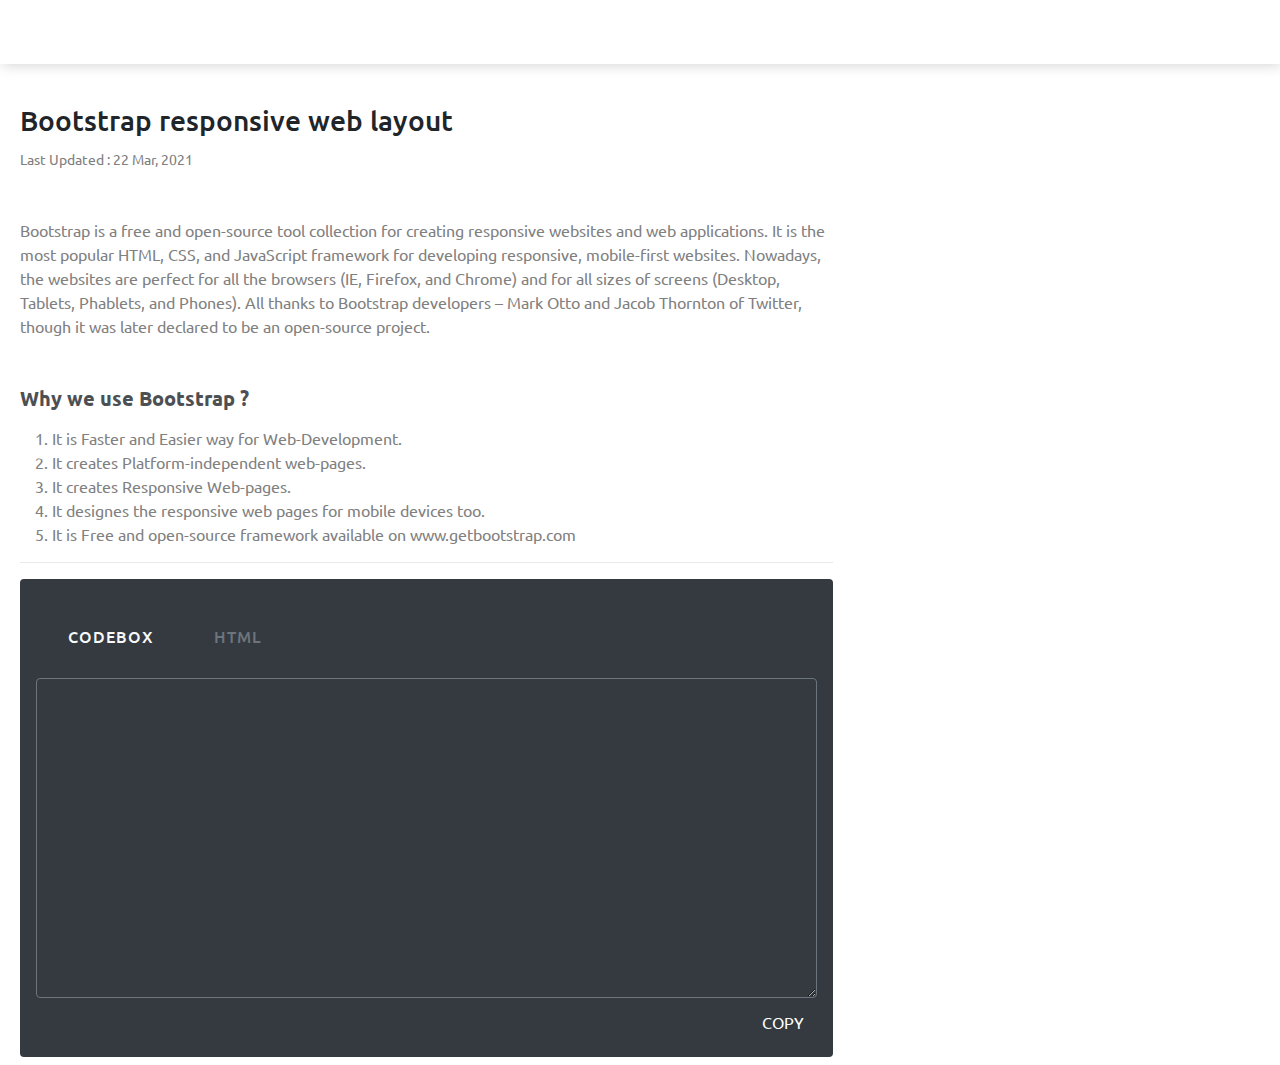
==== Blogs/Bslayout.html @ da3912bd "close" ====
<!DOCTYPE html>
<html>

<head>
  <meta charset="UTF-8">
  <meta name="viewport" content="width=device-width, initial-scale=1">
  <title>Bootstrap website layout</title>
  <!-- Bootstap 5.0.0-->
  <link rel="stylesheet" href="../res/bootstrap@5.0.0-alpha2.min.css">
  <link rel="stylesheet" href="../res/chartist.min.css">
  <!--Google fonts-->
  <link rel="preconnect" href="https://fonts.gstatic.com">
  <link href="https://fonts.googleapis.com/css2?family=Ubuntu&display=swap" rel="stylesheet">
  <!-- for mediaQuarries -->
  <link rel="stylesheet" href="style/mediaQuarrie.css">
  <!-- for Animation -->
  <link rel="stylesheet" href="../style/animation.css">
  <!-- for Mstyling -->
  <link rel="stylesheet" href="../style/blog.css">
</head>

<body>
  <header class="container-fluid header bg-white" style="overflow: hidden">
    <div class="row my-2" style="height: 3rem;">
      <div class="col-10 user-none">
        <img src="../media/logo.jpeg" alt="" class="w-25 logo-img">
      </div>
      <!-- menu box -->
      <div class="col-2 centerme">
        <button id="menuBtn" onclick="show()" class="p-3 menu-btn">
          <svg xmlns="http://www.w3.org/2000/svg" width="30" height="30" fill="currentColor" class="bi bi-list" viewBox="0 0 16 16">
            <path fill-rule="evenodd" d="M2.5 12a.5.5 0 0 1 .5-.5h10a.5.5 0 0 1 0 1H3a.5.5 0 0 1-.5-.5zm0-4a.5.5 0 0 1 .5-.5h10a.5.5 0 0 1 0 1H3a.5.5 0 0 1-.5-.5zm0-4a.5.5 0 0 1 .5-.5h10a.5.5 0 0 1 0 1H3a.5.5 0 0 1-.5-.5z" />
          </svg>
        </button>
      </div>
    </div>
  </header>
  <main>
    <div class="container-fluid" style="background:"> <br><br>
      <div class="row mt-5">
        <!-- Main column one -->
        <div class="col-md-8">
          <div class="innerbox bg-white p-2 rounded-top">
            <!-- Header Text -->
            <h3 class="article-header" id="ArticleHeader">
            </h3>
            <!-- Update Text -->
            <small class="article-update" id="ArticleUpdate">
            </small>
            <!-- paragraph Text -->
            <p class="article-paragraph mt-5" id="ArticlePara"></p>
            <!-- Related Image Text -->
            <img src="../media/m.png" alt="" class="w-100 rounded my-3">
            <!-- List text-->
            <h5 class="mb-3">Why we use Bootstrap ?</h5>
            <ol class="article-ol">
              <li class="article-li">It is Faster and Easier way for Web-Development.</li>
              <li class="article-li">It creates Platform-independent web-pages.</li>
              <li class="article-li">It creates Responsive Web-pages.</li>
              <li class="article-li">It designes the responsive web pages for mobile devices too.</li>
              <li class="article-li">It is Free and open-source framework available on www.getbootstrap.com</li>
            </ol>
            <hr>
            <!-- Steps -->
            <div class="codebox bg-dark p-3 rounded clearfix">
              <h6 class="text-light p-3 m-3 d-inline-block" style="letter-spacing: 1px">CODEBOX</h6>
              <h6 class="text-secondary p-3 ml-2 m-3 d-inline-block" style="letter-spacing: 1px">HTML</h6>
              <div class="codebox-inner clearfix">
                <!--
                Code Box 
                -->
                <textarea id="codearea" class="text-light border border-secondary p-3 rounded bg-dark">
                </textarea>
                <!--
                    Code Box 
                             -->
              </div>
              <button class="btn btn-dark float-right" onclick="copy()">COPY</button>
            </div>
          </div>
        </div>
        <!-- Main column two -->
        <div class="col-md-4">
          <div class="innerbox">
          </div>
        </div>
      </div>
  </main>
  <script src="../javascript/Blog01.js"></script>
</body>
<!--<script>
  var copyText = document.getElementById("codearea");

  function copy() {
    var copyText = document.getElementById("codearea");
    copyText.select();
    document.execCommand("copy");
    alert('Text Copied');
  }
</script>-->

</html>
---- res/chartist.min.css ----
.ct-double-octave:after,.ct-major-eleventh:after,.ct-major-second:after,.ct-major-seventh:after,.ct-major-sixth:after,.ct-major-tenth:after,.ct-major-third:after,.ct-major-twelfth:after,.ct-minor-second:after,.ct-minor-seventh:after,.ct-minor-sixth:after,.ct-minor-third:after,.ct-octave:after,.ct-perfect-fifth:after,.ct-perfect-fourth:after,.ct-square:after{content:"";clear:both}.ct-label{fill:rgba(0,0,0,.4);color:rgba(0,0,0,.4);font-size:.75rem;line-height:1}.ct-grid-background,.ct-line{fill:none}.ct-chart-bar .ct-label,.ct-chart-line .ct-label{display:block;display:-webkit-box;display:-moz-box;display:-ms-flexbox;display:-webkit-flex;display:flex}.ct-chart-donut .ct-label,.ct-chart-pie .ct-label{dominant-baseline:central}.ct-label.ct-horizontal.ct-start{-webkit-box-align:flex-end;-webkit-align-items:flex-end;-ms-flex-align:flex-end;align-items:flex-end;-webkit-box-pack:flex-start;-webkit-justify-content:flex-start;-ms-flex-pack:flex-start;justify-content:flex-start;text-align:left;text-anchor:start}.ct-label.ct-horizontal.ct-end{-webkit-box-align:flex-start;-webkit-align-items:flex-start;-ms-flex-align:flex-start;align-items:flex-start;-webkit-box-pack:flex-start;-webkit-justify-content:flex-start;-ms-flex-pack:flex-start;justify-content:flex-start;text-align:left;text-anchor:start}.ct-label.ct-vertical.ct-start{-webkit-box-align:flex-end;-webkit-align-items:flex-end;-ms-flex-align:flex-end;align-items:flex-end;-webkit-box-pack:flex-end;-webkit-justify-content:flex-end;-ms-flex-pack:flex-end;justify-content:flex-end;text-align:right;text-anchor:end}.ct-label.ct-vertical.ct-end{-webkit-box-align:flex-end;-webkit-align-items:flex-end;-ms-flex-align:flex-end;align-items:flex-end;-webkit-box-pack:flex-start;-webkit-justify-content:flex-start;-ms-flex-pack:flex-start;justify-content:flex-start;text-align:left;text-anchor:start}.ct-chart-bar .ct-label.ct-horizontal.ct-start{-webkit-box-align:flex-end;-webkit-align-items:flex-end;-ms-flex-align:flex-end;align-items:flex-end;-webkit-box-pack:center;-webkit-justify-content:center;-ms-flex-pack:center;justify-content:center;text-align:center;text-anchor:start}.ct-chart-bar .ct-label.ct-horizontal.ct-end{-webkit-box-align:flex-start;-webkit-align-items:flex-start;-ms-flex-align:flex-start;align-items:flex-start;-webkit-box-pack:center;-webkit-justify-content:center;-ms-flex-pack:center;justify-content:center;text-align:center;text-anchor:start}.ct-chart-bar.ct-horizontal-bars .ct-label.ct-horizontal.ct-start{-webkit-box-align:flex-end;-webkit-align-items:flex-end;-ms-flex-align:flex-end;align-items:flex-end;-webkit-box-pack:flex-start;-webkit-justify-content:flex-start;-ms-flex-pack:flex-start;justify-content:flex-start;text-align:left;text-anchor:start}.ct-chart-bar.ct-horizontal-bars .ct-label.ct-horizontal.ct-end{-webkit-box-align:flex-start;-webkit-align-items:flex-start;-ms-flex-align:flex-start;align-items:flex-start;-webkit-box-pack:flex-start;-webkit-justify-content:flex-start;-ms-flex-pack:flex-start;justify-content:flex-start;text-align:left;text-anchor:start}.ct-chart-bar.ct-horizontal-bars .ct-label.ct-vertical.ct-start{-webkit-box-align:center;-webkit-align-items:center;-ms-flex-align:center;align-items:center;-webkit-box-pack:flex-end;-webkit-justify-content:flex-end;-ms-flex-pack:flex-end;justify-content:flex-end;text-align:right;text-anchor:end}.ct-chart-bar.ct-horizontal-bars .ct-label.ct-vertical.ct-end{-webkit-box-align:center;-webkit-align-items:center;-ms-flex-align:center;align-items:center;-webkit-box-pack:flex-start;-webkit-justify-content:flex-start;-ms-flex-pack:flex-start;justify-content:flex-start;text-align:left;text-anchor:end}.ct-grid{stroke:rgba(0,0,0,.2);stroke-width:1px;stroke-dasharray:2px}.ct-point{stroke-width:10px;stroke-linecap:round}.ct-line{stroke-width:4px}.ct-area{stroke:none;fill-opacity:.1}.ct-bar{fill:none;stroke-width:10px}.ct-slice-donut{fill:none;stroke-width:60px}.ct-series-a .ct-bar,.ct-series-a .ct-line,.ct-series-a .ct-point,.ct-series-a .ct-slice-donut{stroke:#d70206}.ct-series-a .ct-area,.ct-series-a .ct-slice-donut-solid,.ct-series-a .ct-slice-pie{fill:#d70206}.ct-series-b .ct-bar,.ct-series-b .ct-line,.ct-series-b .ct-point,.ct-series-b .ct-slice-donut{stroke:#f05b4f}.ct-series-b .ct-area,.ct-series-b .ct-slice-donut-solid,.ct-series-b .ct-slice-pie{fill:#f05b4f}.ct-series-c .ct-bar,.ct-series-c .ct-line,.ct-series-c .ct-point,.ct-series-c .ct-slice-donut{stroke:#f4c63d}.ct-series-c .ct-area,.ct-series-c .ct-slice-donut-solid,.ct-series-c .ct-slice-pie{fill:#f4c63d}.ct-series-d .ct-bar,.ct-series-d .ct-line,.ct-series-d .ct-point,.ct-series-d .ct-slice-donut{stroke:#d17905}.ct-series-d .ct-area,.ct-series-d .ct-slice-donut-solid,.ct-series-d .ct-slice-pie{fill:#d17905}.ct-series-e .ct-bar,.ct-series-e .ct-line,.ct-series-e .ct-point,.ct-series-e .ct-slice-donut{stroke:#453d3f}.ct-series-e .ct-area,.ct-series-e .ct-slice-donut-solid,.ct-series-e .ct-slice-pie{fill:#453d3f}.ct-series-f .ct-bar,.ct-series-f .ct-line,.ct-series-f .ct-point,.ct-series-f .ct-slice-donut{stroke:#59922b}.ct-series-f .ct-area,.ct-series-f .ct-slice-donut-solid,.ct-series-f .ct-slice-pie{fill:#59922b}.ct-series-g .ct-bar,.ct-series-g .ct-line,.ct-series-g .ct-point,.ct-series-g .ct-slice-donut{stroke:#0544d3}.ct-series-g .ct-area,.ct-series-g .ct-slice-donut-solid,.ct-series-g .ct-slice-pie{fill:#0544d3}.ct-series-h .ct-bar,.ct-series-h .ct-line,.ct-series-h .ct-point,.ct-series-h .ct-slice-donut{stroke:#6b0392}.ct-series-h .ct-area,.ct-series-h .ct-slice-donut-solid,.ct-series-h .ct-slice-pie{fill:#6b0392}.ct-series-i .ct-bar,.ct-series-i .ct-line,.ct-series-i .ct-point,.ct-series-i .ct-slice-donut{stroke:#f05b4f}.ct-series-i .ct-area,.ct-series-i .ct-slice-donut-solid,.ct-series-i .ct-slice-pie{fill:#f05b4f}.ct-series-j .ct-bar,.ct-series-j .ct-line,.ct-series-j .ct-point,.ct-series-j .ct-slice-donut{stroke:#dda458}.ct-series-j .ct-area,.ct-series-j .ct-slice-donut-solid,.ct-series-j .ct-slice-pie{fill:#dda458}.ct-series-k .ct-bar,.ct-series-k .ct-line,.ct-series-k .ct-point,.ct-series-k .ct-slice-donut{stroke:#eacf7d}.ct-series-k .ct-area,.ct-series-k .ct-slice-donut-solid,.ct-series-k .ct-slice-pie{fill:#eacf7d}.ct-series-l .ct-bar,.ct-series-l .ct-line,.ct-series-l .ct-point,.ct-series-l .ct-slice-donut{stroke:#86797d}.ct-series-l .ct-area,.ct-series-l .ct-slice-donut-solid,.ct-series-l .ct-slice-pie{fill:#86797d}.ct-series-m .ct-bar,.ct-series-m .ct-line,.ct-series-m .ct-point,.ct-series-m .ct-slice-donut{stroke:#b2c326}.ct-series-m .ct-area,.ct-series-m .ct-slice-donut-solid,.ct-series-m .ct-slice-pie{fill:#b2c326}.ct-series-n .ct-bar,.ct-series-n .ct-line,.ct-series-n .ct-point,.ct-series-n .ct-slice-donut{stroke:#6188e2}.ct-series-n .ct-area,.ct-series-n .ct-slice-donut-solid,.ct-series-n .ct-slice-pie{fill:#6188e2}.ct-series-o .ct-bar,.ct-series-o .ct-line,.ct-series-o .ct-point,.ct-series-o .ct-slice-donut{stroke:#a748ca}.ct-series-o .ct-area,.ct-series-o .ct-slice-donut-solid,.ct-series-o .ct-slice-pie{fill:#a748ca}.ct-square{display:block;position:relative;width:100%}.ct-square:before{display:block;float:left;content:"";width:0;height:0;padding-bottom:100%}.ct-square:after{display:table}.ct-square>svg{display:block;position:absolute;top:0;left:0}.ct-minor-second{display:block;position:relative;width:100%}.ct-minor-second:before{display:block;float:left;content:"";width:0;height:0;padding-bottom:93.75%}.ct-minor-second:after{display:table}.ct-minor-second>svg{display:block;position:absolute;top:0;left:0}.ct-major-second{display:block;position:relative;width:100%}.ct-major-second:before{display:block;float:left;content:"";width:0;height:0;padding-bottom:88.8888888889%}.ct-major-second:after{display:table}.ct-major-second>svg{display:block;position:absolute;top:0;left:0}.ct-minor-third{display:block;position:relative;width:100%}.ct-minor-third:before{display:block;float:left;content:"";width:0;height:0;padding-bottom:83.3333333333%}.ct-minor-third:after{display:table}.ct-minor-third>svg{display:block;position:absolute;top:0;left:0}.ct-major-third{display:block;position:relative;width:100%}.ct-major-third:before{display:block;float:left;content:"";width:0;height:0;padding-bottom:80%}.ct-major-third:after{display:table}.ct-major-third>svg{display:block;position:absolute;top:0;left:0}.ct-perfect-fourth{display:block;position:relative;width:100%}.ct-perfect-fourth:before{display:block;float:left;content:"";width:0;height:0;padding-bottom:75%}.ct-perfect-fourth:after{display:table}.ct-perfect-fourth>svg{display:block;position:absolute;top:0;left:0}.ct-perfect-fifth{display:block;position:relative;width:100%}.ct-perfect-fifth:before{display:block;float:left;content:"";width:0;height:0;padding-bottom:66.6666666667%}.ct-perfect-fifth:after{display:table}.ct-perfect-fifth>svg{display:block;position:absolute;top:0;left:0}.ct-minor-sixth{display:block;position:relative;width:100%}.ct-minor-sixth:before{display:block;float:left;content:"";width:0;height:0;padding-bottom:62.5%}.ct-minor-sixth:after{display:table}.ct-minor-sixth>svg{display:block;position:absolute;top:0;left:0}.ct-golden-section{display:block;position:relative;width:100%}.ct-golden-section:before{display:block;float:left;content:"";width:0;height:0;padding-bottom:61.804697157%}.ct-golden-section:after{content:"";display:table;clear:both}.ct-golden-section>svg{display:block;position:absolute;top:0;left:0}.ct-major-sixth{display:block;position:relative;width:100%}.ct-major-sixth:before{display:block;float:left;content:"";width:0;height:0;padding-bottom:60%}.ct-major-sixth:after{display:table}.ct-major-sixth>svg{display:block;position:absolute;top:0;left:0}.ct-minor-seventh{display:block;position:relative;width:100%}.ct-minor-seventh:before{display:block;float:left;content:"";width:0;height:0;padding-bottom:56.25%}.ct-minor-seventh:after{display:table}.ct-minor-seventh>svg{display:block;position:absolute;top:0;left:0}.ct-major-seventh{display:block;position:relative;width:100%}.ct-major-seventh:before{display:block;float:left;content:"";width:0;height:0;padding-bottom:53.3333333333%}.ct-major-seventh:after{display:table}.ct-major-seventh>svg{display:block;position:absolute;top:0;left:0}.ct-octave{display:block;position:relative;width:100%}.ct-octave:before{display:block;float:left;content:"";width:0;height:0;padding-bottom:50%}.ct-octave:after{display:table}.ct-octave>svg{display:block;position:absolute;top:0;left:0}.ct-major-tenth{display:block;position:relative;width:100%}.ct-major-tenth:before{display:block;float:left;content:"";width:0;height:0;padding-bottom:40%}.ct-major-tenth:after{display:table}.ct-major-tenth>svg{display:block;position:absolute;top:0;left:0}.ct-major-eleventh{display:block;position:relative;width:100%}.ct-major-eleventh:before{display:block;float:left;content:"";width:0;height:0;padding-bottom:37.5%}.ct-major-eleventh:after{display:table}.ct-major-eleventh>svg{display:block;position:absolute;top:0;left:0}.ct-major-twelfth{display:block;position:relative;width:100%}.ct-major-twelfth:before{display:block;float:left;content:"";width:0;height:0;padding-bottom:33.3333333333%}.ct-major-twelfth:after{display:table}.ct-major-twelfth>svg{display:block;position:absolute;top:0;left:0}.ct-double-octave{display:block;position:relative;width:100%}.ct-double-octave:before{display:block;float:left;content:"";width:0;height:0;padding-bottom:25%}.ct-double-octave:after{display:table}.ct-double-octave>svg{display:block;position:absolute;top:0;left:0}
---- style/animation.css ----
/*Animation (cic.html) Started*/

@keyframes ani1 {
  from {
    margin-left: -20rem;
  }

  to {
    margin-left: 0rem;
  }
}

/*Animation End*/
---- style/blog.css ----
* {
  font-family: 'Ubuntu', sans-serif;

}

button {
  background: transparent;
  border: none;
}

hr {
  opacity: .1 !important;
}

h5 {
  font-weight: bold;
  opacity: .8
}

button:focus {
  outline: none;
  border: none;
}

.centerme {
  display: flex;
  align-items: center;
  justify-content: center;
}

.user-none {
  user-select: none;
}

.header {
  box-shadow: .1rem .1rem .8rem lightgrey;
  position: fixed;
  top: 0;
  z-index: 999;
}


.article-ol {
  line-height: 1.5rem;
}

.article-update {
  user-select: none;
}

.article-update,
.article-paragraph,
.article-ol {
  color: grey;
}

#codearea {
  width: 100%;
  height:20rem;
  color: grey;
}

#codearea:focus {
  outline: none;
  border: none;
}
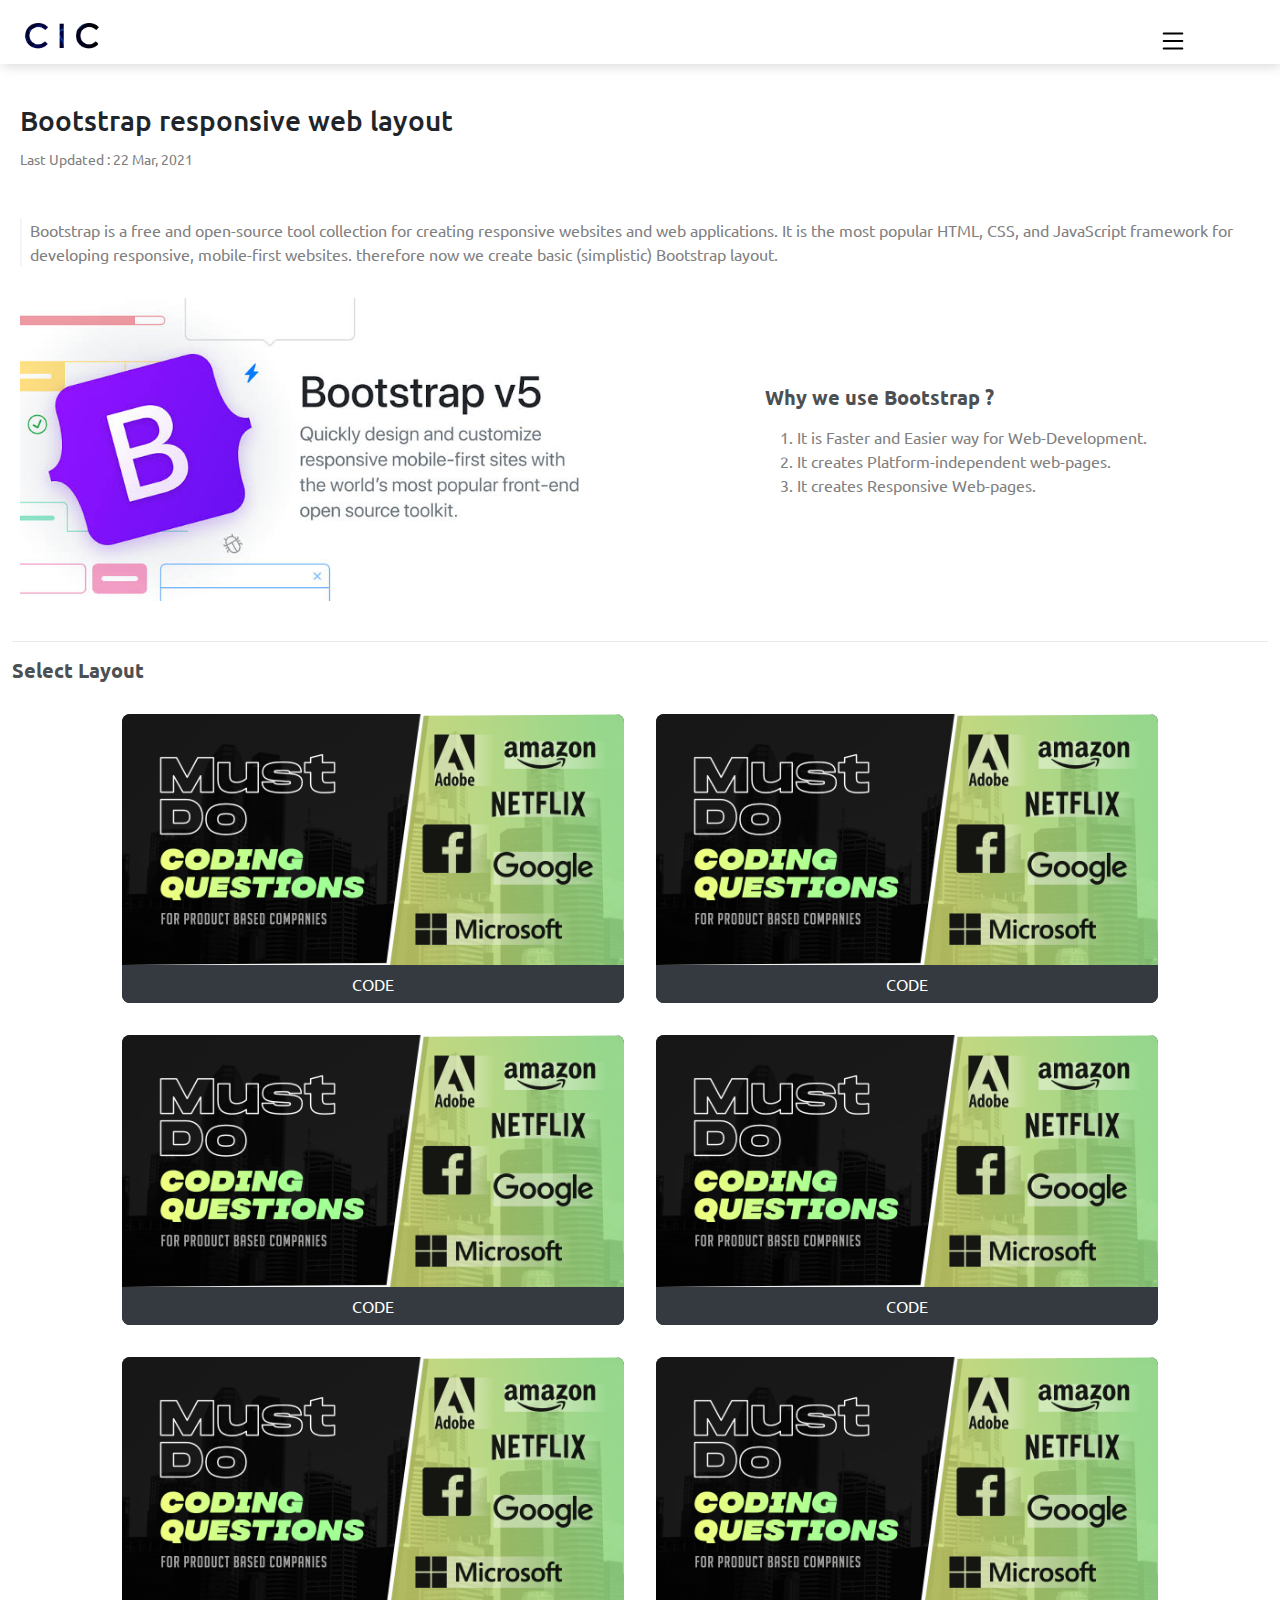
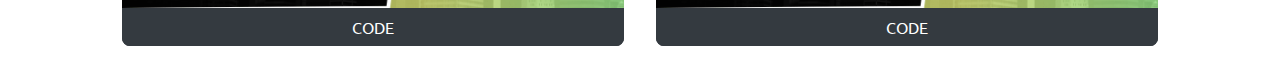
==== commit b6797549: "7June" ====
--- a/Blogs/Bslayout.html
+++ b/Blogs/Bslayout.html
@@ -23,7 +23,7 @@
   <header class="container-fluid header bg-white" style="overflow: hidden">
     <div class="row my-2" style="height: 3rem;">
       <div class="col-10 user-none">
-        <img src="../media/logo.jpeg" alt="" class="w-25 logo-img">
+        <img src="../media/logo.jpeg" alt="refresh page" class="w-25 logo-img">
       </div>
       <!-- menu box -->
       <div class="col-2 centerme">
@@ -35,11 +35,23 @@
       </div>
     </div>
   </header>
+  <!--- Menu bar (hidden)-->
+  <div class="menubar" id="blogmenubar">
+    <div class="menubar-inner bg-white" id="menubarInner">
+      <br> <br> <br> <br>
+      <a href="https://inytch.business.com" class="p-3 d-block">Home (CIC)</a>
+      <a href="#" class="p-3 d-block">Home (Blogs)</a>
+      <a href="#" class="p-3 d-block">Report article</a>
+      <a href="#" class="p-3 d-block">About blogs</a>
+      <a href="#" class="p-3 d-block">Blogs writer</a>
+      <hr>
+    </div>
+  </div>
   <main>
     <div class="container-fluid" style="background:"> <br><br>
       <div class="row mt-5">
         <!-- Main column one -->
-        <div class="col-md-8">
+        <div class="col-md-12">
           <div class="innerbox bg-white p-2 rounded-top">
             <!-- Header Text -->
             <h3 class="article-header" id="ArticleHeader">
@@ -49,54 +61,81 @@
             </small>
             <!-- paragraph Text -->
             <p class="article-paragraph mt-5" id="ArticlePara"></p>
-            <!-- Related Image Text -->
-            <img src="../media/m.png" alt="" class="w-100 rounded my-3">
-            <!-- List text-->
-            <h5 class="mb-3">Why we use Bootstrap ?</h5>
-            <ol class="article-ol">
-              <li class="article-li">It is Faster and Easier way for Web-Development.</li>
-              <li class="article-li">It creates Platform-independent web-pages.</li>
-              <li class="article-li">It creates Responsive Web-pages.</li>
-              <li class="article-li">It designes the responsive web pages for mobile devices too.</li>
-              <li class="article-li">It is Free and open-source framework available on www.getbootstrap.com</li>
-            </ol>
-            <hr>
+            <div class="row">
+              <div class="col-md-6">
+                <!-- Related Image Text -->
+                <img src="../media/bootstrap.jpeg" alt="Refresh Page" class="w-100 rounded my-3">
+              </div>
+              <div class="col-md-6 centerme">
+                <!-- List text-->
+                <div class="list">
+                  <h5 class="mb-3">Why we use Bootstrap ?</h5>
+                  <ol class="article-ol">
+                    <li class="article-li">It is Faster and Easier way for Web-Development.</li>
+                    <li class="article-li">It creates Platform-independent web-pages.</li>
+                    <li class="article-li">It creates Responsive Web-pages.</li>
+                  </ol>
+                </div>
+              </div>
+            </div>
             <!-- Steps -->
-            <div class="codebox bg-dark p-3 rounded clearfix">
-              <h6 class="text-light p-3 m-3 d-inline-block" style="letter-spacing: 1px">CODEBOX</h6>
-              <h6 class="text-secondary p-3 ml-2 m-3 d-inline-block" style="letter-spacing: 1px">HTML</h6>
-              <div class="codebox-inner clearfix">
-                <!--
-                Code Box 
-                -->
-                <textarea id="codearea" class="text-light border border-secondary p-3 rounded bg-dark">
-                </textarea>
-                <!--
-                    Code Box 
-                             -->
-              </div>
-              <button class="btn btn-dark float-right" onclick="copy()">COPY</button>
+            <!----Next------>
+          </div>
+          <hr>
+          <h5 class="mb-3">Select Layout</h5>
+          <div class="innerbox d-flex flex-wrap justify-content-center">
+            <div class="layout overflow-hidden bg-dark">
+              <img src="../media/M.png" alt="Layout" class="w-100">
+              <button class="btn btn-dark btn-block text-uppercase">Code</button>
+            </div>
+            <div class="layout overflow-hidden bg-dark">
+              <img src="../media/M.png" alt="Layout" class="w-100">
+              <button class="btn btn-dark btn-block text-uppercase">Code</button>
+            </div>
+            <div class="layout overflow-hidden bg-dark">
+              <img src="../media/M.png" alt="Layout" class="w-100">
+              <button class="btn btn-dark btn-block text-uppercase">Code</button>
+            </div>
+            <div class="layout overflow-hidden bg-dark">
+              <img src="../media/M.png" alt="Layout" class="w-100">
+              <button class="btn btn-dark btn-block text-uppercase">Code</button>
+            </div>
+            <div class="layout overflow-hidden bg-dark">
+              <img src="../media/M.png" alt="Layout" class="w-100">
+              <button class="btn btn-dark btn-block text-uppercase">Code</button>
+            </div>
+            <div class="layout overflow-hidden bg-dark">
+              <img src="../media/M.png" alt="Layout" class="w-100">
+              <button class="btn btn-dark btn-block text-uppercase">Code</button>
             </div>
           </div>
         </div>
-        <!-- Main column two -->
-        <div class="col-md-4">
-          <div class="innerbox">
-          </div>
-        </div>
-      </div>
   </main>
   <script src="../javascript/Blog01.js"></script>
 </body>
-<!--<script>
-  var copyText = document.getElementById("codearea");
+<script>
+  // menu bar : animation and search bar 
+  var x = document.getElementById('blogmenubar');
+  x.style.display = "none";
 
-  function copy() {
-    var copyText = document.getElementById("codearea");
-    copyText.select();
-    document.execCommand("copy");
-    alert('Text Copied');
+  function show() {
+    if (x.style.display == 'none') {
+      x.style.display = 'block';
+    } else {
+      x.style.display = 'none';
+    }
+    document.getElementById('menubarInner').classList.add('blogmenubarAni');
   }
-</script>-->
+  var y = document.getElementById('sb');
+  y.style.display = "none";
+
+  function search() {
+    if (y.style.display == 'none') {
+      y.style.display = 'block';
+    } else {
+      y.style.display = 'none';
+    }
+  }
+</script>
 
 </html>--- a/style/blog.css
+++ b/style/blog.css
@@ -39,6 +39,22 @@
   z-index: 999;
 }
 
+.menubar {
+  position: fixed;
+  left: 0;
+  z-index: 99;
+  width: 100% !important;
+}
+
+.menubar-inner>a {
+  text-decoration: none;
+  color: grey;
+}
+
+.menubar-inner {
+  background: whitesmoke !important;
+  width: 100% !important;
+}
 
 .article-ol {
   line-height: 1.5rem;
@@ -54,13 +70,54 @@
   color: grey;
 }
 
+.article-paragraph {
+  border-left: 2px whitesmoke solid;
+  padding: 0 0 0 .5rem;
+}
+
 #codearea {
   width: 100%;
-  height:20rem;
+  height: 20rem;
   color: grey;
 }
 
 #codearea:focus {
   outline: none;
   border: none;
+}
+
+.blogmenubarAni {
+  animation: ani2 .5s 1;
+}
+
+/*Animations;
+*/
+
+@keyframes ani2 {
+  from {
+    transform: translateY(-200px);
+    opacity: 0;
+  }
+}
+
+.layout {
+  width: 100%;
+  margin: 1rem;
+  border-radius: .5rem;
+  background: grey;
+}
+
+
+
+/* for pc */
+@media all and (min-width: 400px) {
+  .layout {
+    width: 40%;
+  }
+
+  .logo-img {
+    margin-top: -10px;
+    width: 100px !important;
+  }
+
 }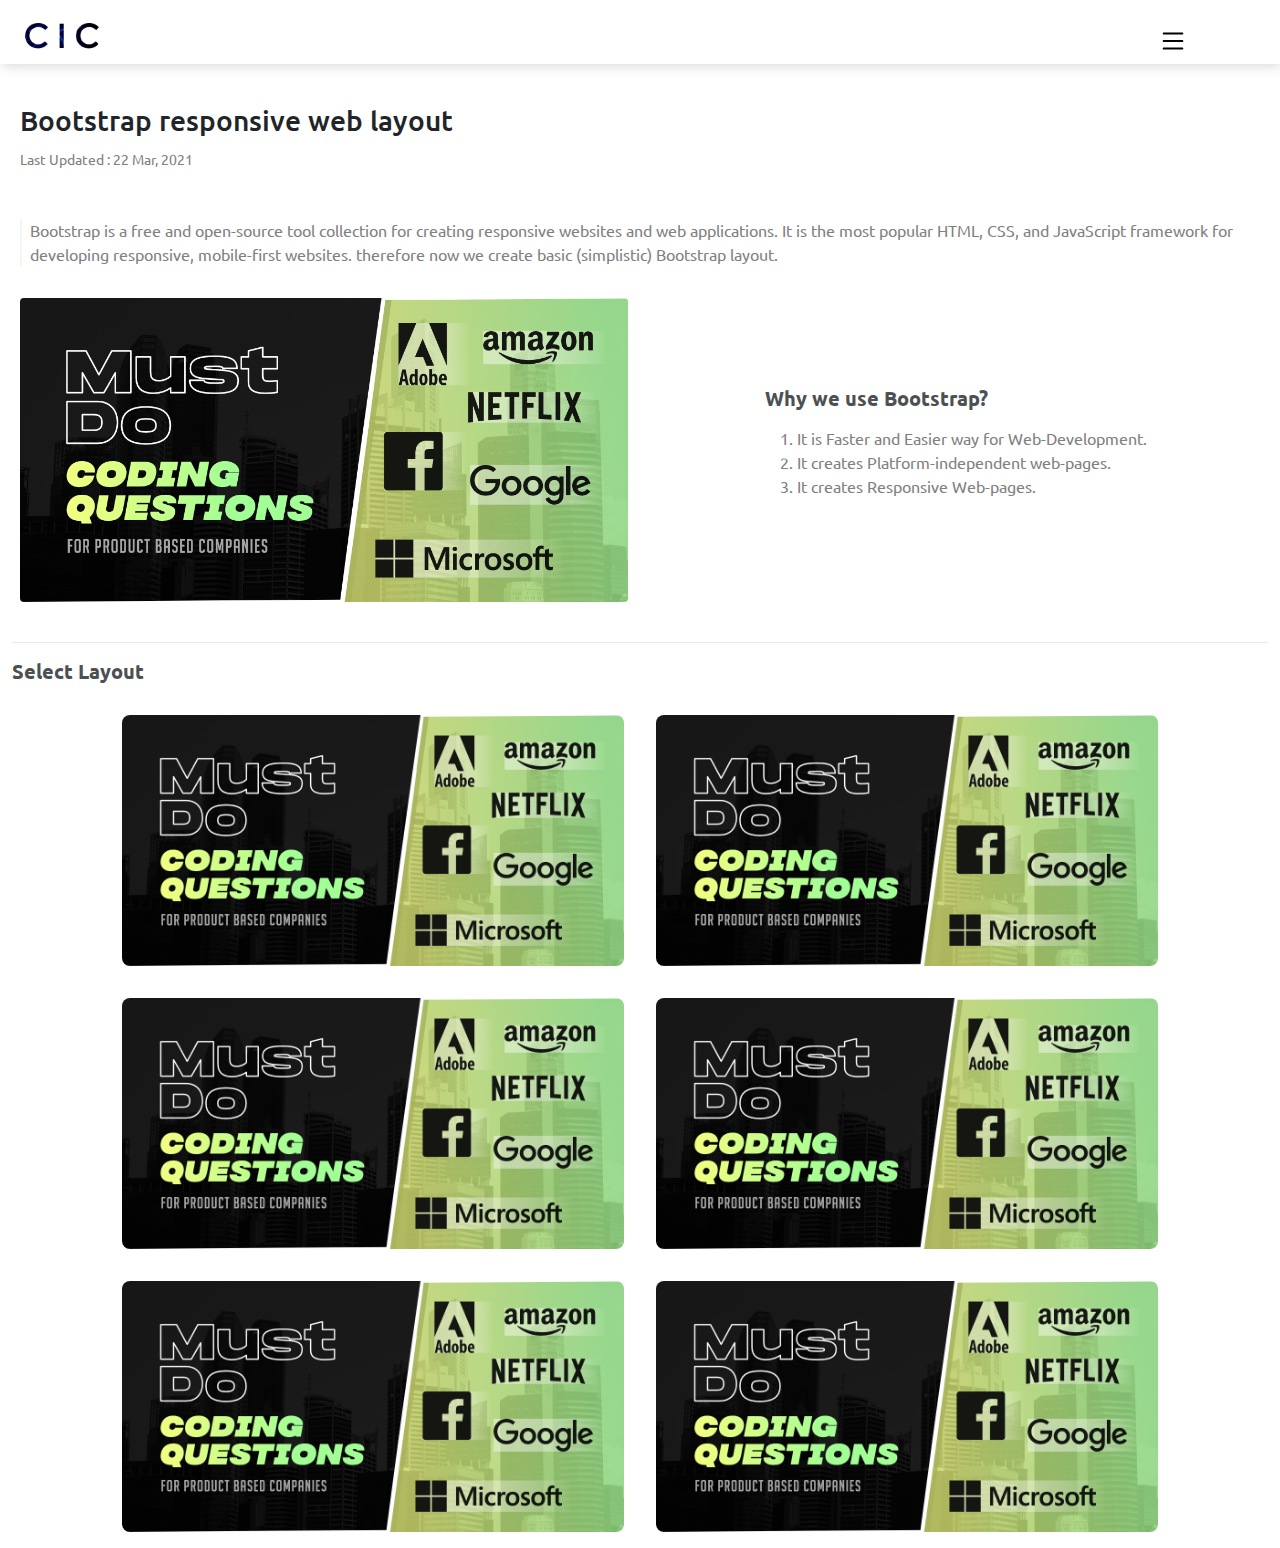
==== commit 726cb52b: "Re-closed" ====
--- a/Blogs/Bslayout.html
+++ b/Blogs/Bslayout.html
@@ -64,16 +64,16 @@
             <div class="row">
               <div class="col-md-6">
                 <!-- Related Image Text -->
-                <img src="../media/bootstrap.jpeg" alt="Refresh Page" class="w-100 rounded my-3">
+                <img alt="Refresh Page" class="w-100 rounded my-3" id="article-img">
               </div>
               <div class="col-md-6 centerme">
                 <!-- List text-->
                 <div class="list">
-                  <h5 class="mb-3">Why we use Bootstrap ?</h5>
+                  <h5 class="mb-3" id="li-header">Why we use Bootstrap ?</h5>
                   <ol class="article-ol">
-                    <li class="article-li">It is Faster and Easier way for Web-Development.</li>
-                    <li class="article-li">It creates Platform-independent web-pages.</li>
-                    <li class="article-li">It creates Responsive Web-pages.</li>
+                    <li class="article-li" id="ar-li-0">It is Faster and Easier way for Web-Development.</li>
+                    <li class="article-li" id="ar-li-1">It creates Platform-independent web-pages.</li>
+                    <li class="article-li" id="ar-li-3">It creates Responsive Web-pages.</li>
                   </ol>
                 </div>
               </div>
@@ -84,29 +84,27 @@
           <hr>
           <h5 class="mb-3">Select Layout</h5>
           <div class="innerbox d-flex flex-wrap justify-content-center">
-            <div class="layout overflow-hidden bg-dark">
+            <div class="layout overflow-hidden" onclick="showcode()">
               <img src="../media/M.png" alt="Layout" class="w-100">
-              <button class="btn btn-dark btn-block text-uppercase">Code</button>
+              <div id="layoutCode" style="display: none" class="overflow-scroll">
+                <textarea name="textarea_Q" id=textarea_Q rows="8" cols="38">
+                </textarea>
+              </div>
             </div>
-            <div class="layout overflow-hidden bg-dark">
+            <div class="layout overflow-hidden">
               <img src="../media/M.png" alt="Layout" class="w-100">
-              <button class="btn btn-dark btn-block text-uppercase">Code</button>
             </div>
-            <div class="layout overflow-hidden bg-dark">
+            <div class="layout overflow-hidden">
               <img src="../media/M.png" alt="Layout" class="w-100">
-              <button class="btn btn-dark btn-block text-uppercase">Code</button>
             </div>
-            <div class="layout overflow-hidden bg-dark">
+            <div class="layout overflow-hidden">
               <img src="../media/M.png" alt="Layout" class="w-100">
-              <button class="btn btn-dark btn-block text-uppercase">Code</button>
             </div>
-            <div class="layout overflow-hidden bg-dark">
+            <div class="layout overflow-hidden">
               <img src="../media/M.png" alt="Layout" class="w-100">
-              <button class="btn btn-dark btn-block text-uppercase">Code</button>
             </div>
-            <div class="layout overflow-hidden bg-dark">
+            <div class="layout overflow-hidden">
               <img src="../media/M.png" alt="Layout" class="w-100">
-              <button class="btn btn-dark btn-block text-uppercase">Code</button>
             </div>
           </div>
         </div>
--- a/style/blog.css
+++ b/style/blog.css
@@ -104,7 +104,6 @@
   width: 100%;
   margin: 1rem;
   border-radius: .5rem;
-  background: grey;
 }
 
 
@@ -120,4 +119,9 @@
     width: 100px !important;
   }
 
+}
+
+#textarea_Q{
+  background: black;
+  color: grey;
 }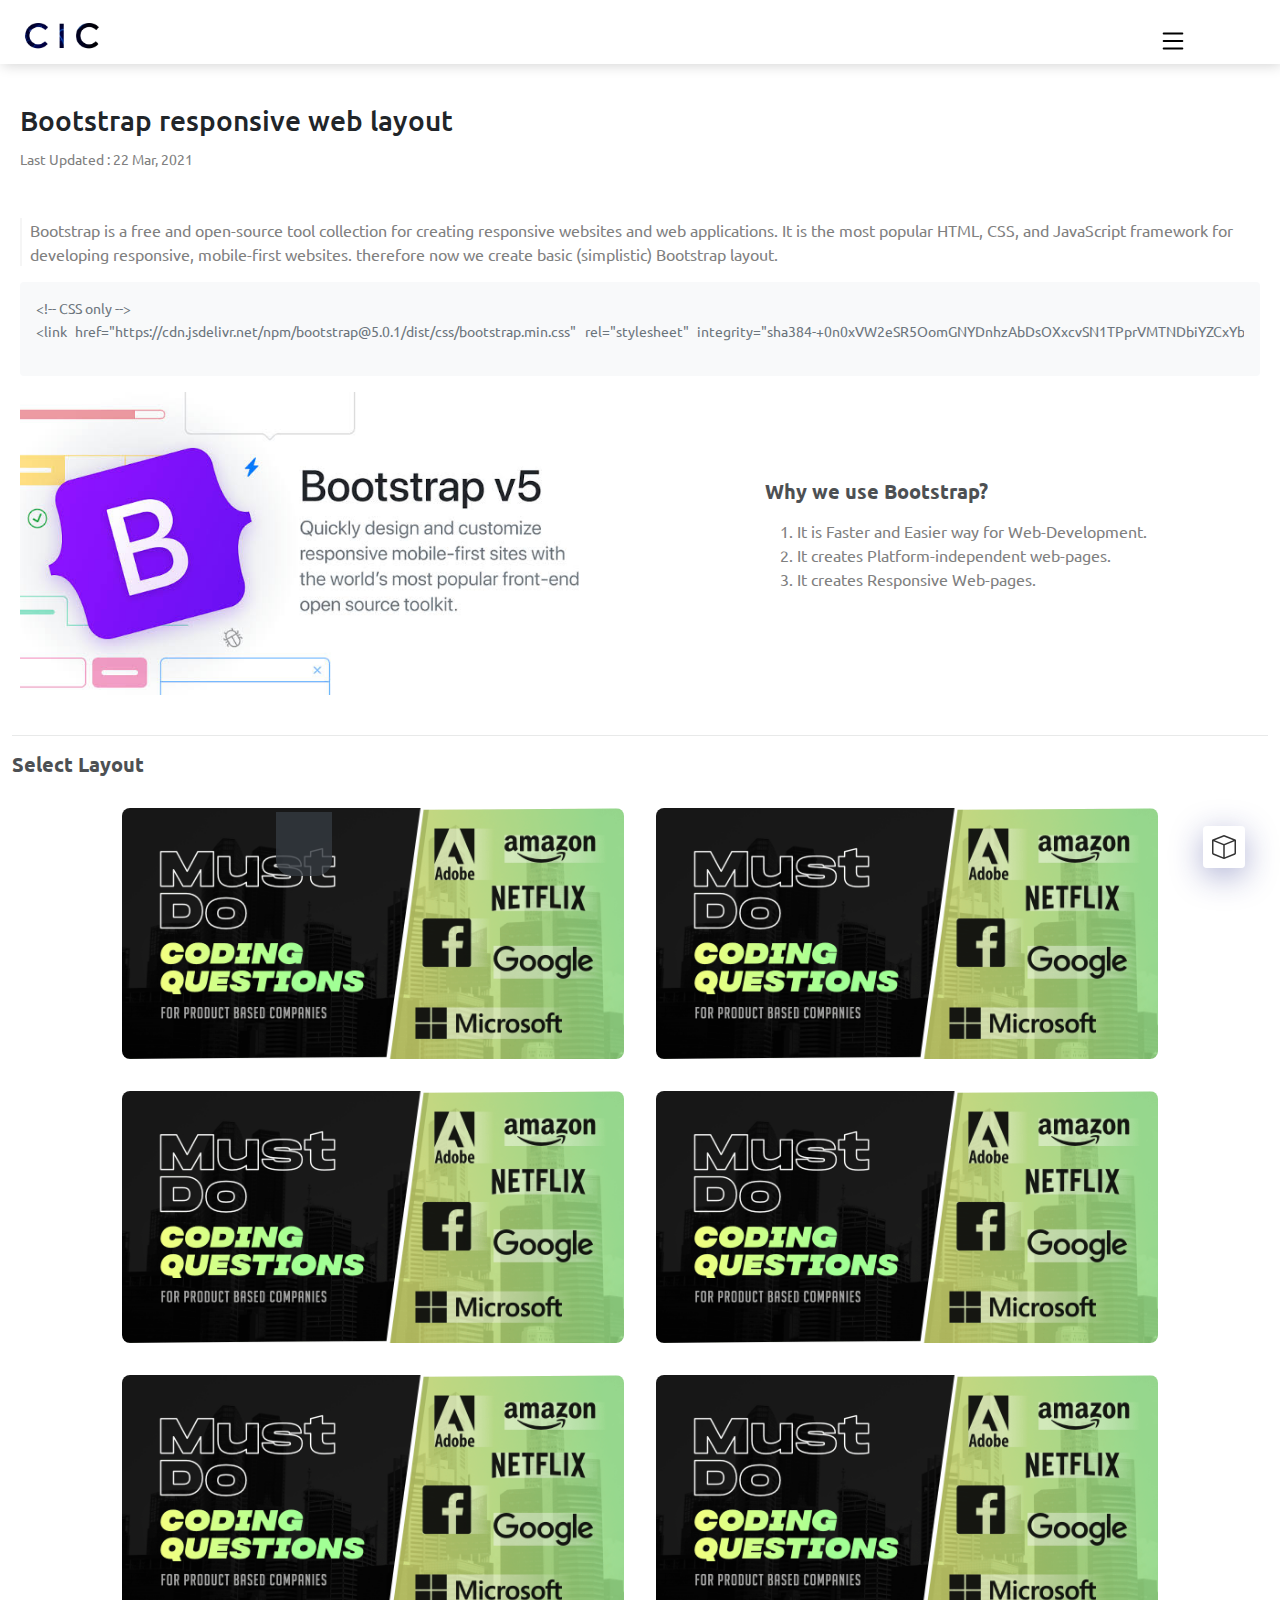
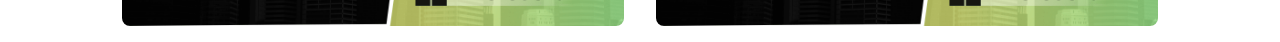
==== commit 21b7f030: "10june" ====
--- a/Blogs/Bslayout.html
+++ b/Blogs/Bslayout.html
@@ -61,6 +61,11 @@
             </small>
             <!-- paragraph Text -->
             <p class="article-paragraph mt-5" id="ArticlePara"></p>
+            <div class="highlight bg-light p-3 rounded text-secondary">
+              <pre class="chroma"><code class="language-html" data-lang="html"><span class="c">&lt;!-- CSS only --&gt;</span>
+<span class="p">&lt;</span><span class="nt">link</span> <span class="na">href</span><span class="o">=</span><span class="s">&#34;https://cdn.jsdelivr.net/npm/bootstrap@5.0.1/dist/css/bootstrap.min.css&#34;</span> <span class="na">rel</span><span class="o">=</span><span class="s">&#34;stylesheet&#34;</span> <span class="na">integrity</span><span class="o">=</span><span class="s">&#34;sha384-+0n0xVW2eSR5OomGNYDnhzAbDsOXxcvSN1TPprVMTNDbiYZCxYbOOl7+AMvyTG2x&#34;</span> <span class="na">crossorigin</span><span class="o">=</span><span class="s">&#34;anonymous&#34;</span><span class="p">&gt;</span>
+</code></pre>
+            </div>
             <div class="row">
               <div class="col-md-6">
                 <!-- Related Image Text -->
@@ -84,56 +89,36 @@
           <hr>
           <h5 class="mb-3">Select Layout</h5>
           <div class="innerbox d-flex flex-wrap justify-content-center">
-            <div class="layout overflow-hidden" onclick="showcode()">
-              <img src="../media/M.png" alt="Layout" class="w-100">
-              <div id="layoutCode" style="display: none" class="overflow-scroll">
-                <textarea name="textarea_Q" id=textarea_Q rows="8" cols="38">
-                </textarea>
-              </div>
+            <div class="layout overflow-hidden">
+              <a href="https://gist.github.com/deepakvishwakarma-hh/aee4167c9cd0a47e5cf1656f7c9a43f3"><img src="../media/M.png" alt="Layout" class="w-100"></a>
             </div>
             <div class="layout overflow-hidden">
-              <img src="../media/M.png" alt="Layout" class="w-100">
+              <a href="https://gist.github.com/deepakvishwakarma-hh/aee4167c9cd0a47e5cf1656f7c9a43f3"><img src="../media/M.png" alt="Layout" class="w-100"></a>
             </div>
             <div class="layout overflow-hidden">
-              <img src="../media/M.png" alt="Layout" class="w-100">
+              <a href="https://gist.github.com/deepakvishwakarma-hh/aee4167c9cd0a47e5cf1656f7c9a43f3"><img src="../media/M.png" alt="Layout" class="w-100"></a>
             </div>
             <div class="layout overflow-hidden">
-              <img src="../media/M.png" alt="Layout" class="w-100">
+              <a href="https://gist.github.com/deepakvishwakarma-hh/aee4167c9cd0a47e5cf1656f7c9a43f3"><img src="../media/M.png" alt="Layout" class="w-100"></a>
             </div>
             <div class="layout overflow-hidden">
-              <img src="../media/M.png" alt="Layout" class="w-100">
+              <a href="https://gist.github.com/deepakvishwakarma-hh/aee4167c9cd0a47e5cf1656f7c9a43f3"><img src="../media/M.png" alt="Layout" class="w-100"></a>
             </div>
             <div class="layout overflow-hidden">
-              <img src="../media/M.png" alt="Layout" class="w-100">
+              <a href="https://gist.github.com/deepakvishwakarma-hh/aee4167c9cd0a47e5cf1656f7c9a43f3"><img src="../media/M.png" alt="Layout" class="w-100"></a>
             </div>
           </div>
         </div>
   </main>
+  <div class="s-menu">
+    <div class="s-toggle rounded glass" onclick="press()">
+      <img src="../media/svgs/box.svg" class="s-toggle-icon p-2 rounded">
+    </div>
+    <div class="s-box rounded" id="sBox">
+      <div class="s-box-design bg-dark"></div>
+    </div>
+  </div>
   <script src="../javascript/Blog01.js"></script>
 </body>
-<script>
-  // menu bar : animation and search bar 
-  var x = document.getElementById('blogmenubar');
-  x.style.display = "none";
-
-  function show() {
-    if (x.style.display == 'none') {
-      x.style.display = 'block';
-    } else {
-      x.style.display = 'none';
-    }
-    document.getElementById('menubarInner').classList.add('blogmenubarAni');
-  }
-  var y = document.getElementById('sb');
-  y.style.display = "none";
-
-  function search() {
-    if (y.style.display == 'none') {
-      y.style.display = 'block';
-    } else {
-      y.style.display = 'none';
-    }
-  }
-</script>
 
 </html>--- a/style/blog.css
+++ b/style/blog.css
@@ -1,6 +1,6 @@
 * {
   font-family: 'Ubuntu', sans-serif;
-
+  box-sizing: border-box;
 }
 
 button {
@@ -121,7 +121,68 @@
 
 }
 
-#textarea_Q{
+#textarea_Q {
   background: black;
   color: grey;
+}
+
+.layout>a>img:hover {
+  border: 5px grey solid;
+  border-radius: 1rem;
+  transition: all .5s;
+}
+
+.s-toggle {
+  position: fixed;
+  bottom: 2rem;
+  right: 2.2rem;
+  z-index: 99999;
+}
+
+.s-toggle:hover {
+  background: lightskyblue;
+  transition: all .5s;
+}
+
+.s-toggle-icon {
+  width: 40px;
+  height: 40px;
+  opacity: .8;
+}
+
+.glass {
+  /* GlassMorphism */
+  background:
+    rgba(255, 255, 255, 0.20);
+  box-shadow:
+    0 8px 32px 0 rgba(31, 38, 135, 0.37);
+  backdrop-filter:
+    blur(1.5px);
+  -webkit-backdrop-filter:
+    blur(1.5px);
+  border-radius:
+    10px;
+  border:
+    1px solid rgba(255, 255, 255, 0.18);
+  /* GlassMorphism */
+}
+
+.s-box {
+  position: fixed;
+  bottom: 5rem;
+  left: 2rem;
+  width: 300px;
+  height: 400px;
+  opacity: .9;
+}
+
+.s-box-design {
+  opacity: .9;
+  width: 3.5rem;
+  height: 4rem;
+  border-bottom-left-radius: 1rem;
+  border-bottom-right-radius: 1rem;
+  position: absolute;
+  bottom: -3.5rem;
+  right: 0rem;
 }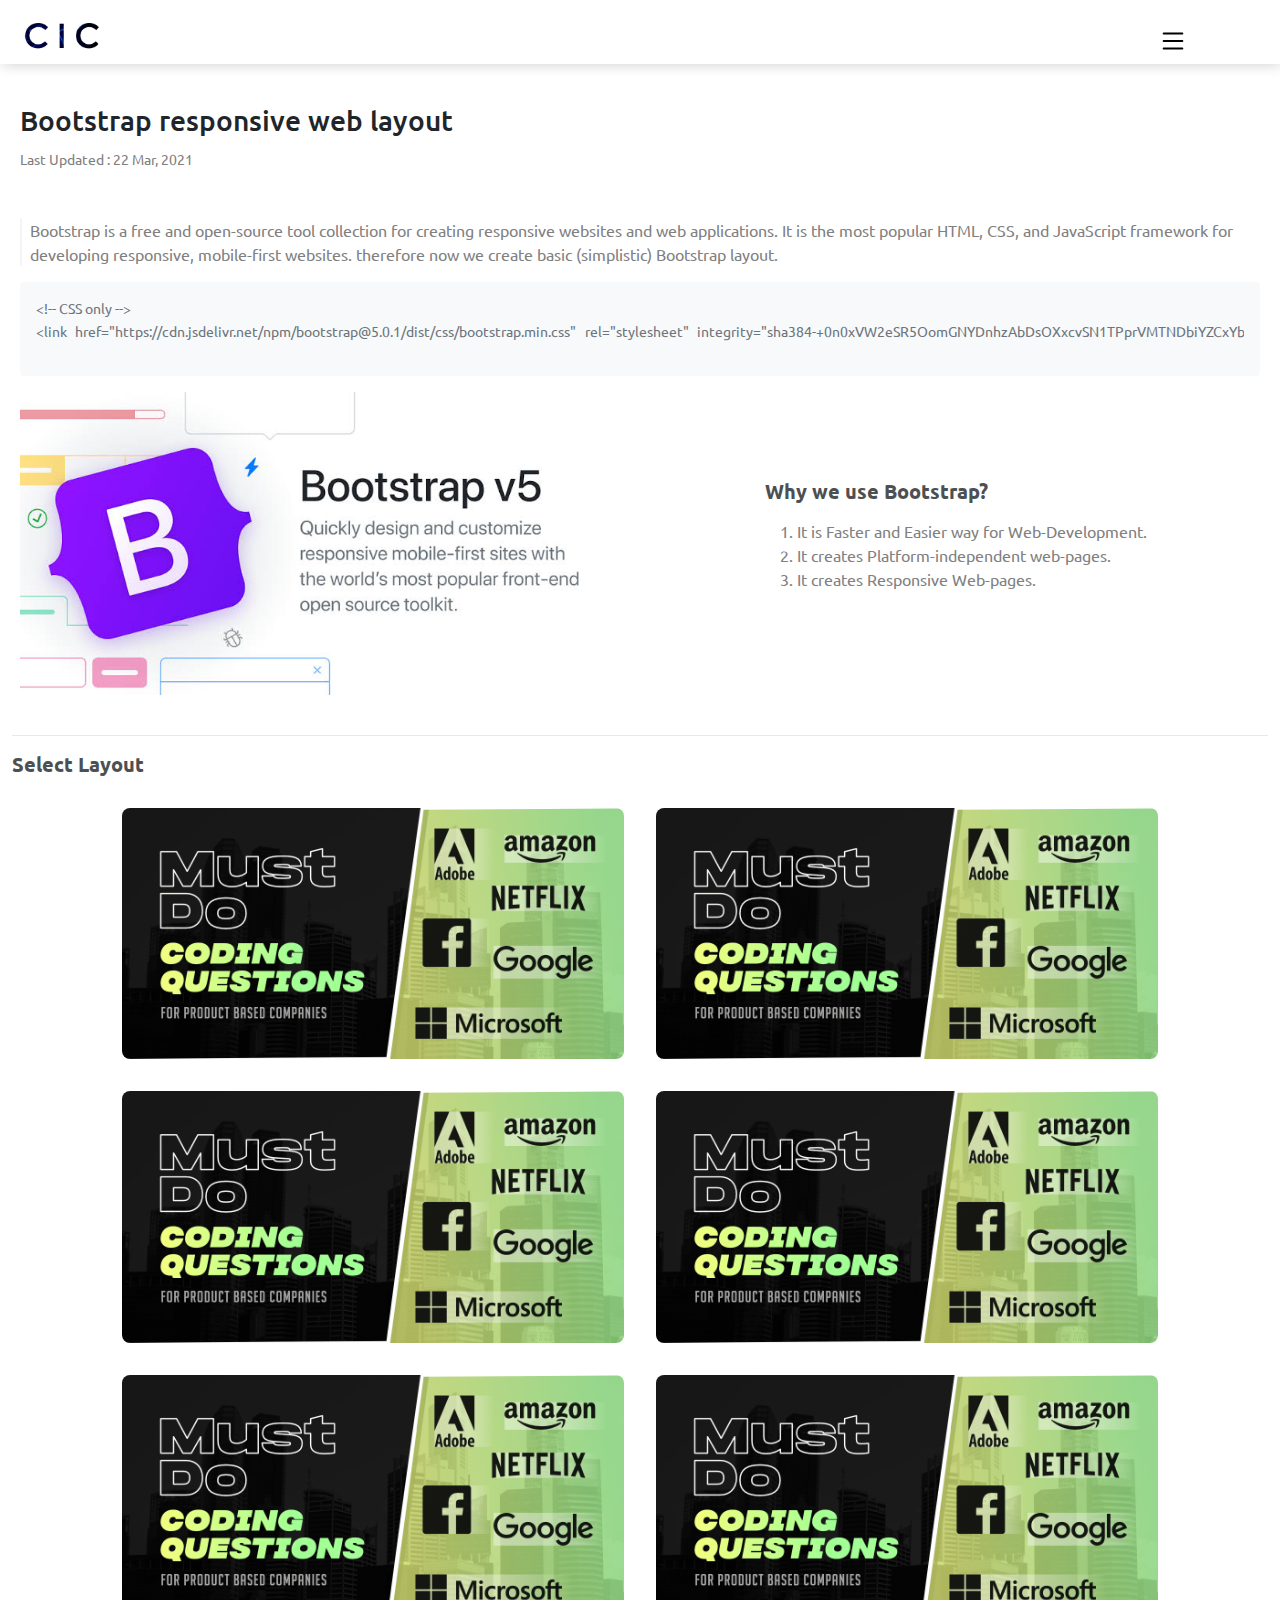
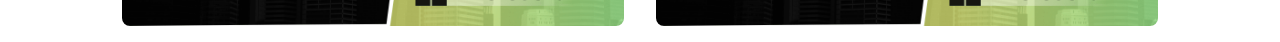
==== commit 8ae757ed: "." ====
--- a/Blogs/Bslayout.html
+++ b/Blogs/Bslayout.html
@@ -40,10 +40,15 @@
     <div class="menubar-inner bg-white" id="menubarInner">
       <br> <br> <br> <br>
       <a href="https://inytch.business.com" class="p-3 d-block">Home (CIC)</a>
-      <a href="#" class="p-3 d-block">Home (Blogs)</a>
-      <a href="#" class="p-3 d-block">Report article</a>
-      <a href="#" class="p-3 d-block">About blogs</a>
-      <a href="#" class="p-3 d-block">Blogs writer</a>
+      <div class="s-box  mx-2 rounded glass">
+        <img src="../media/svgs/box.svg" class="p-2"> <br>
+        <div class="s-inner d-flex">
+          <div class="col s-mbox"></div>
+          <div class="col s-mbox"></div>
+          <div class="col s-mbox"></div>
+          <div class="col s-mbox"></div>
+        </div>
+      </div>
       <hr>
     </div>
   </div>
@@ -110,14 +115,6 @@
           </div>
         </div>
   </main>
-  <div class="s-menu">
-    <div class="s-toggle rounded glass" onclick="press()">
-      <img src="../media/svgs/box.svg" class="s-toggle-icon p-2 rounded">
-    </div>
-    <div class="s-box rounded" id="sBox">
-      <div class="s-box-design bg-dark"></div>
-    </div>
-  </div>
   <script src="../javascript/Blog01.js"></script>
 </body>
 
--- a/style/blog.css
+++ b/style/blog.css
@@ -132,57 +132,18 @@
   transition: all .5s;
 }
 
-.s-toggle {
-  position: fixed;
-  bottom: 2rem;
-  right: 2.2rem;
-  z-index: 99999;
+.glass {
+  background: rgba(255, 255, 255, 0.20);
+  box-shadow: 0 8px 32px 0 rgba(31, 38, 135, 0.37);
+  backdrop-filter: blur(1.5px);
+  -webkit-backdrop-filter: blur(1.5px);
+  border-radius: 10px;
+  border: 1px solid rgba(255, 255, 255, 0.18);
 }
 
-.s-toggle:hover {
-  background: lightskyblue;
-  transition: all .5s;
+.s-mbox {
+  height: 5rem;
+  background: palevioletred;
+  margin: .3rem;
+  border-radius: .3rem;
 }
-
-.s-toggle-icon {
-  width: 40px;
-  height: 40px;
-  opacity: .8;
-}
-
-.glass {
-  /* GlassMorphism */
-  background:
-    rgba(255, 255, 255, 0.20);
-  box-shadow:
-    0 8px 32px 0 rgba(31, 38, 135, 0.37);
-  backdrop-filter:
-    blur(1.5px);
-  -webkit-backdrop-filter:
-    blur(1.5px);
-  border-radius:
-    10px;
-  border:
-    1px solid rgba(255, 255, 255, 0.18);
-  /* GlassMorphism */
-}
-
-.s-box {
-  position: fixed;
-  bottom: 5rem;
-  left: 2rem;
-  width: 300px;
-  height: 400px;
-  opacity: .9;
-}
-
-.s-box-design {
-  opacity: .9;
-  width: 3.5rem;
-  height: 4rem;
-  border-bottom-left-radius: 1rem;
-  border-bottom-right-radius: 1rem;
-  position: absolute;
-  bottom: -3.5rem;
-  right: 0rem;
-}